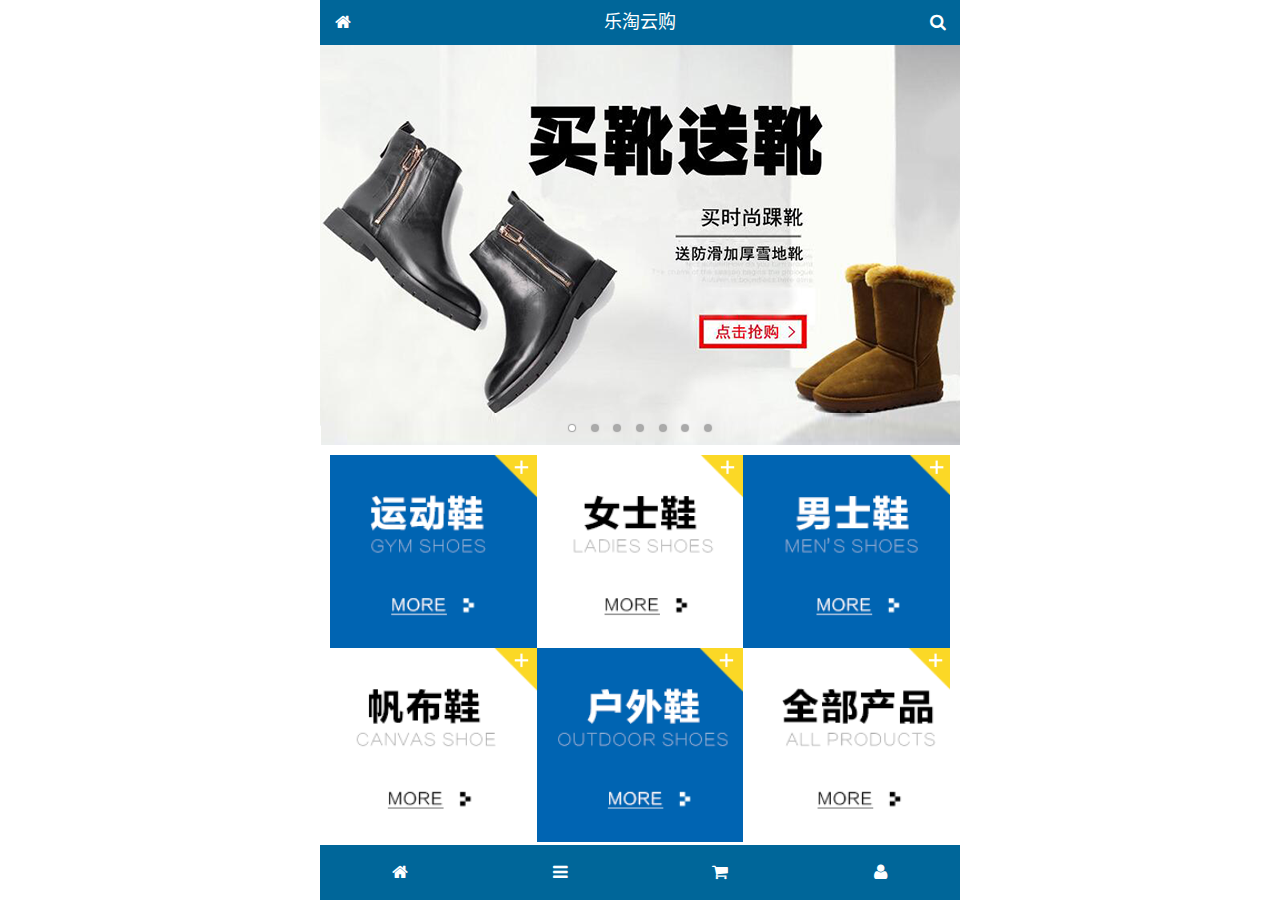
==== public/font/index.html @ 2f66eca8 "前端主页完成" ====
<!DOCTYPE html>
<html lang="zh-CN">
<head>
  <meta name="viewport"
        content="width=device-width, user-scalable=no, initial-scale=1.0, maximum-scale=1.0, minimum-scale=1.0">
  <meta charset="UTF-8">
  <title>Title</title>
  <link rel="stylesheet" href="lib/fa/css/font-awesome.css">
  <link rel="stylesheet" href="lib/mui/css/mui.css">
  <link rel="stylesheet" href="css/common.css">
  <link rel="stylesheet" href="css/index.css">
</head>
<body>
<div class="lt_container">
  <div class="lt_header">
    <a href="index.html" class="icon_left"><span class="fa fa-home"></span></a>
    <h4>乐淘云购</h4>
    <a href="search.idex" class="icon_right"><span class="fa fa-search" ></span></a>
  </div>

  <div class="lt_main">
    <!--区域滚动-->
    <div class="mui-scroll-wrapper">
      <div class="mui-scroll">
        <!--轮播图-->
        <div class="mui-slider">
          <!--图片-->
          <div class="mui-slider-group mui-slider-loop">
            <div class="mui-slider-item mui-slider-item-duplicate"><a href="#"><img src="images/banner6.png" alt=""></a></div>
            <div class="mui-slider-item"><a href="#"><img src="images/banner1.png" alt=""></a></div>
            <div class="mui-slider-item"><a href="#"><img src="images/banner2.png" alt=""></a></div>
            <div class="mui-slider-item"><a href="#"><img src="images/banner3.png" alt=""></a></div>
            <div class="mui-slider-item"><a href="#"><img src="images/banner4.png" alt=""></a></div>
            <div class="mui-slider-item"><a href="#"><img src="images/banner5.png" alt=""></a></div>
            <div class="mui-slider-item"><a href="#"><img src="images/banner6.png" alt=""></a></div>
            <div class="mui-slider-item mui-slider-item-duplicate"><a href="#"><img src="images/banner1.png" alt=""></a></div>
          </div>
          <!--小圆点-->
          <div class="mui-slider-indicator">
            <div class="mui-indicator mui-active"></div>
            <div class="mui-indicator"></div>
            <div class="mui-indicator"></div>
            <div class="mui-indicator"></div>
            <div class="mui-indicator"></div>
            <div class="mui-indicator"></div>
            <div class="mui-indicator"></div>
          </div>
        </div>

        <!--导航-->
        <div class="nav">
          <ul class="mui-clearfix">
            <li><a href="#"><img src="images/nav1.png" alt=""></a></li>
            <li><a href="#"><img src="images/nav2.png" alt=""></a></li>
            <li><a href="#"><img src="images/nav3.png" alt=""></a></li>
            <li><a href="#"><img src="images/nav4.png" alt=""></a></li>
            <li><a href="#"><img src="images/nav5.png" alt=""></a></li>
            <li><a href="#"><img src="images/nav6.png" alt=""></a></li>
          </ul>
        </div>

        <!--商品区-->
        <div class="product mui-clearfix">
          <a href="#">
            <img src="images/product.jpg" alt="">
            <p class="mui-ellipsis-2">adidas阿迪达斯 男式 场下休闲篮球鞋S83700场下休闲篮球鞋S83700</p>
            <p>
              <span class="price">&yen;560</span>
              <span class="oldPrice">&yen;580</span>
            </p>
            <button class="mui-btn mui-btn-primary">立即购买</button>
          </a>
          <a href="#">
            <img src="images/product.jpg" alt="">
            <p class="mui-ellipsis-2">adidas阿迪达斯 男式 场下休闲篮球鞋S83700场下休闲篮球鞋S83700</p>
            <p>
              <span class="price">&yen;560</span>
              <span class="oldPrice">&yen;580</span>
            </p>
            <button class="mui-btn mui-btn-primary">立即购买</button>
          </a>
          <a href="#">
            <img src="images/product.jpg" alt="">
            <p class="mui-ellipsis-2">adidas阿迪达斯 男式 场下休闲篮球鞋S83700场下休闲篮球鞋S83700</p>
            <p>
              <span class="price">&yen;560</span>
              <span class="oldPrice">&yen;580</span>
            </p>
            <button class="mui-btn mui-btn-primary">立即购买</button>
          </a>
          <a href="#">
            <img src="images/product.jpg" alt="">
            <p class="mui-ellipsis-2">adidas阿迪达斯 男式 场下休闲篮球鞋S83700场下休闲篮球鞋S83700</p>
            <p>
              <span class="price">&yen;560</span>
              <span class="oldPrice">&yen;580</span>
            </p>
            <button class="mui-btn mui-btn-primary">立即购买</button>
          </a>

        </div>
      </div>
    </div>
  </div>

  <div class="lt_footer">
    <ul>
      <li>
        <a href="index.html">
          <span class="fa fa-home"></span>
          <p>首页</p>
        </a>
      </li>
      <li>
        <a href="category.html">
          <span class="fa fa-bars"></span>
          <p>分类</p>
        </a>
      </li>
      <li>
        <a href="cart.html">
          <span class="fa fa-shopping-cart"></span>
          <p>购物车</p>
        </a>
      </li>
      <li>
        <a href="user.html">
          <span class="fa fa-user"></span>
          <p>会员中心</p>
        </a>
      </li>
    </ul>
  </div>
</div>

<script src="lib/mui/js/mui.js"></script>
<script src="js/common.js"></script>
</body>
</html>
---- public/font/css/common.css ----
@charset "UTF-8";

html,
body{
  height: 100%;
  background-color: #fff;
}
*{
  margin: 0;
  padding: 0;
  list-style: none;
}
img{
  width: 100%;
  display: block;
}
.lt_container{
  max-width: 640px;
  min-width: 320px;
  height: 100%;
  width: 100%;
  margin:0 auto;
  position: relative;
  padding-top:45px;
  padding-bottom:55px;
  overflow: hidden;
}
.lt_header{
  height: 45px;
  width: 100%;
  background-color: #069;
  position: absolute;
  top: 0;
  left: 0;
}
.lt_header .icon_left,
.lt_header .icon_right{
  position: absolute;
  top: 0;
  width: 45px;
  height: 45px;
  display: block;
  text-align: center;
  line-height: 45px;
  color: #fff;
}
.lt_header .icon_left{
  left: 0;
}
.lt_header .icon_right{
  right: 0;
}
.lt_header h4{
  color:#fff;
  text-align: center;
  line-height: 45px;
  margin: 0;
  font-weight: 400;
}

.lt_main{
  width: 100%;
  height: 100%;
  position: relative;
  overflow: hidden;
}

.lt_footer{
  width: 100%;
  height: 55px;
  background-color: #069;
  position: absolute;
  bottom: 0;
  left: 0;
}

.lt_footer li{
  float: left;
  width: 25%;
  text-align: center;
  line-height: 55px;
}
.lt_footer li a{
  color:#fff;
}
.lt_footer li
---- public/font/css/index.css ----
/*导航*/
.nav{
  padding:10px;
}
.nav li{
  float: left;
  width: 33.33%;
}
/*商品*/
.product{
  padding:10px;
}
.product a{
  display: block;
  width: 48%;
  float: left;
  border: 1px solid #ccc;
  padding:10px;
  text-align: center;
  margin-bottom: 10px;
}
.product a:nth-child(odd){
  margin-right:4%;
}
.product .price{
  color:red;
}
.product .oldPrice{
  text-decoration: line-through;
}
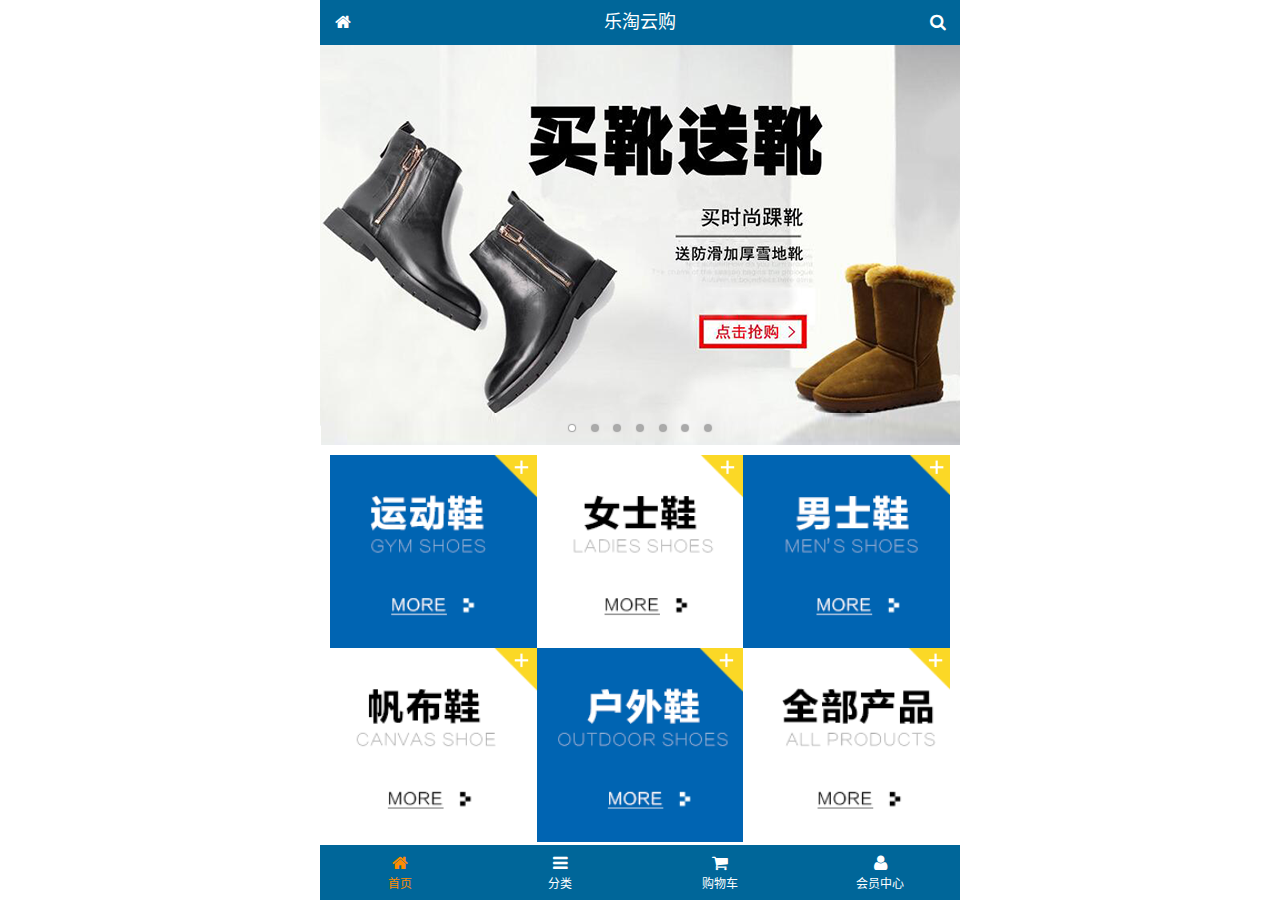
==== commit ba782c50: "前台分类完成" ====
--- a/public/font/index.html
+++ b/public/font/index.html
@@ -104,8 +104,8 @@
   </div>
 
   <div class="lt_footer">
-    <ul>
-      <li>
+    <ul class="mui-clearfix">
+      <li class="now">
         <a href="index.html">
           <span class="fa fa-home"></span>
           <p>首页</p>
--- a/public/font/css/common.css
+++ b/public/font/css/common.css
@@ -78,9 +78,19 @@
   float: left;
   width: 25%;
   text-align: center;
-  line-height: 55px;
+  padding-top:8px;
 }
 .lt_footer li a{
   color:#fff;
 }
-.lt_footer li+.lt_footer li a p{
+  color:#fff;
+  font-size: 12px;
+  margin: 0;
+}
+.lt_footer li.now a{
+  color:darkorange;
+}
+.lt_footer li.now p{
+  color:darkorange;
+}
